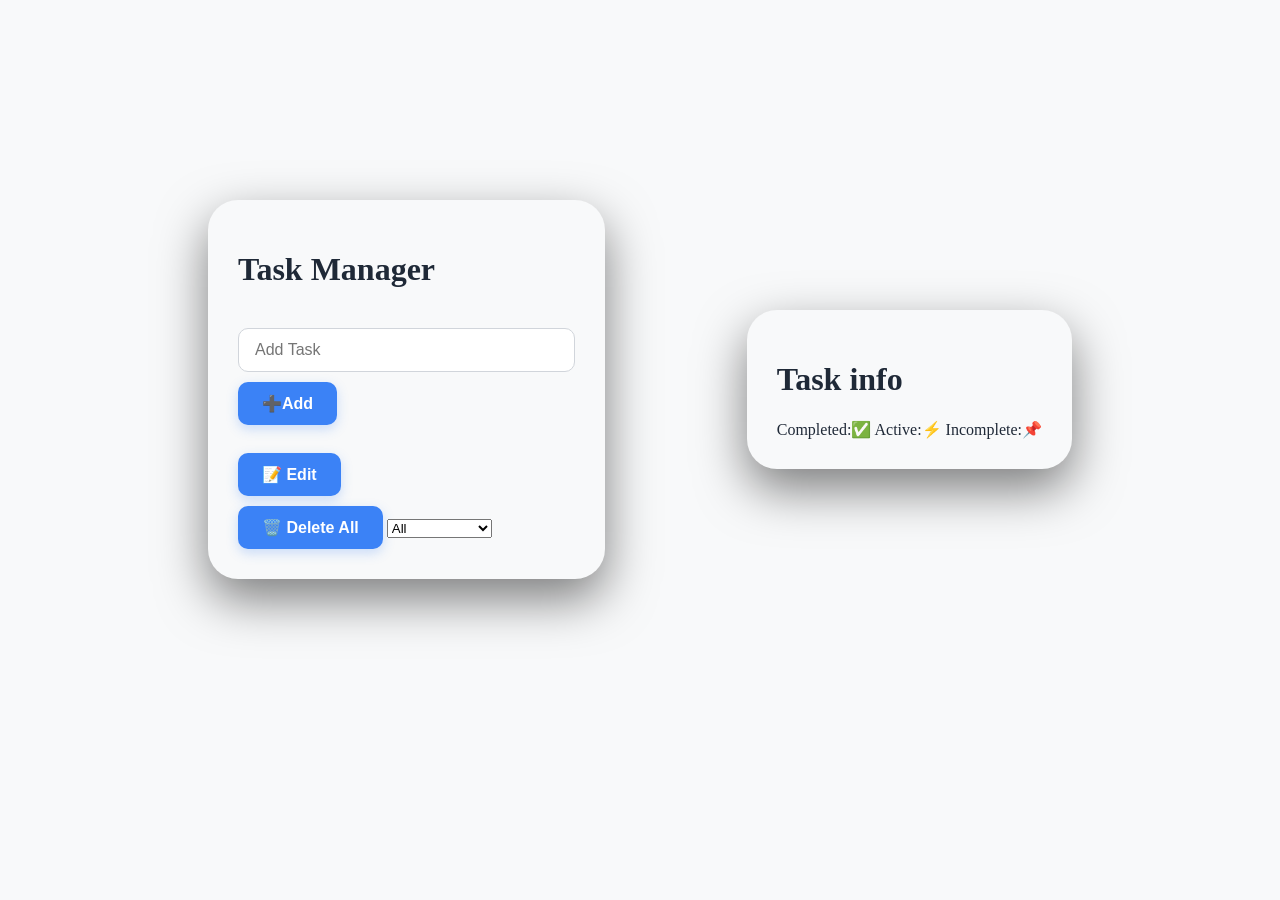
==== index.html @ c4377198 "Initial commit" ====
<!DOCTYPE html>
<html lang="en">
<head>
    <meta charset="UTF-8">
    <meta name="viewport" content="width=device-width, initial-scale=1.0">
    <title>Task Manager</title>
    <link rel="stylesheet" href="style.css">
</head>
<body>
    <div id="main-div">
        <div id="task-manager">

            <h1>Task Manager</h1>
            <br>
            <div id="add-task">
                <input type="text" name="addTask" class="inputTask" placeholder="Add Task">
                <button id="addBtn">➕Add</button>
            </div>
            <br>
            <div id="edit-task">
                
            </div>
            <button id="editBtn">📝 Edit</button>
            <br>
        
            <button id="deleteBtn">🗑️ Delete All</button>
        
            <select name="filter" id="filter">
                <option class="all" value="All">All</option>
                <option class="active" value="Active">⚡Active</option>
                <option class="completed" value="Completed">✅Completed</option>
                <option class="incomplete" value="Incompleted">📌Incomplete</option>
            </select>

        </div>
        <div id="task-info">
            <h1>Task info</h1>
            Completed:✅
            Active:⚡ 
            Incomplete:📌
            <div id="task-display">
            </div>
        </div>
    </div>



    <script src="script.js"></script>
</body>
</html>
---- style.css ----
body{
    background: #F8F9FA;
    color: #1F2937;
    background-image: url(https://images.unsplash.com/photo-1634017839464-5c339ebe3cb4?q=80&w=1920&auto=format&fit=crop);
}

#main-div{
    display: flex;
    justify-content: space-between;
    align-items: center;
    margin: 200px;
}
#task-manager{
    border: black;
    background: #F8F9FA;
    border-radius: 30px;
    border: 20px;
    padding: 30px;
    /* Temporary test shadow - very dark and large */
    box-shadow: 0 20px 50px rgba(0, 0, 0, 0.5);
}
#task-info{
        border: black;
    background: #F8F9FA;
    border-radius: 30px;
    border: 20px;
    padding: 30px;
    /* Temporary test shadow - very dark and large */
    box-shadow: 0 20px 50px rgba(0, 0, 0, 0.5);
}
#add-task{
}
#inputTask{
    
}
#addBtn{
  padding: 12px 24px;
  background: #3B82F6;
  color: white;
  border: none;
  border-radius: 10px;
  font-size: 16px;
  font-weight: 600;
  font-family: "Inter", sans-serif;
  cursor: pointer;
  transition: all 0.25s ease;
  box-shadow: 0 4px 12px rgba(59, 130, 246, 0.25);

}
#addBtn:hover {
  background: #2563EB;
  transform: translateY(-2px);
  box-shadow: 0 8px 18px rgba(59, 130, 246, 0.35);
}
  #edit-task{

}
#editBtn{
    margin-top: 10px;
      padding: 12px 24px;
  background: #3B82F6;
  color: white;
  border: none;
  border-radius: 10px;
  font-size: 16px;
  font-weight: 600;
  font-family: "Inter", sans-serif;
  cursor: pointer;
  transition: all 0.25s ease;
  box-shadow: 0 4px 12px rgba(59, 130, 246, 0.25);
}
#editBtn:hover {
  background: #2563EB;
  transform: translateY(-2px);
  box-shadow: 0 8px 18px rgba(59, 130, 246, 0.35);
}
#deleteBtn{
    padding: 12px 24px;
  background: #3B82F6;
  color: white;
  border: none;
  border-radius: 10px;
  font-size: 16px;
  font-weight: 600;
  font-family: "Inter", sans-serif;
  cursor: pointer;
  transition: all 0.25s ease;
  box-shadow: 0 4px 12px rgba(59, 130, 246, 0.25);
  margin-top: 10px;
}
#deleteBtn:hover {
  background: #2563EB;
  transform: translateY(-2px);
  box-shadow: 0 8px 18px rgba(59, 130, 246, 0.35);
}
.inputTask{
      width: 100%;
  padding: 12px 16px;
  font-size: 16px;
  font-family: "Inter", sans-serif;

  color: #111827;
  background: #FFFFFF;

  border: 1.5px solid #D1D5DB;
  border-radius: 10px;

  outline: none;

  transition: all 0.25s ease;
  box-sizing: border-box;
  margin-bottom:10px ;
}
.hiddenBtn{
    margin-top: 12px;

    background: #10B981;
    color: white;

    border: none;
    border-radius: 10px;

    font-size: 15px;
    font-weight: 600;

    cursor: pointer;
    transition: all 0.25s ease;

    box-shadow: 0 5px 15px rgba(0,0,0,.15);
}
.hiddenBtn:hover{
      background:  #088a5f;
  transform: translateY(-2px);
  box-shadow: 0 8px 18px rgba(59, 130, 246, 0.35);
}
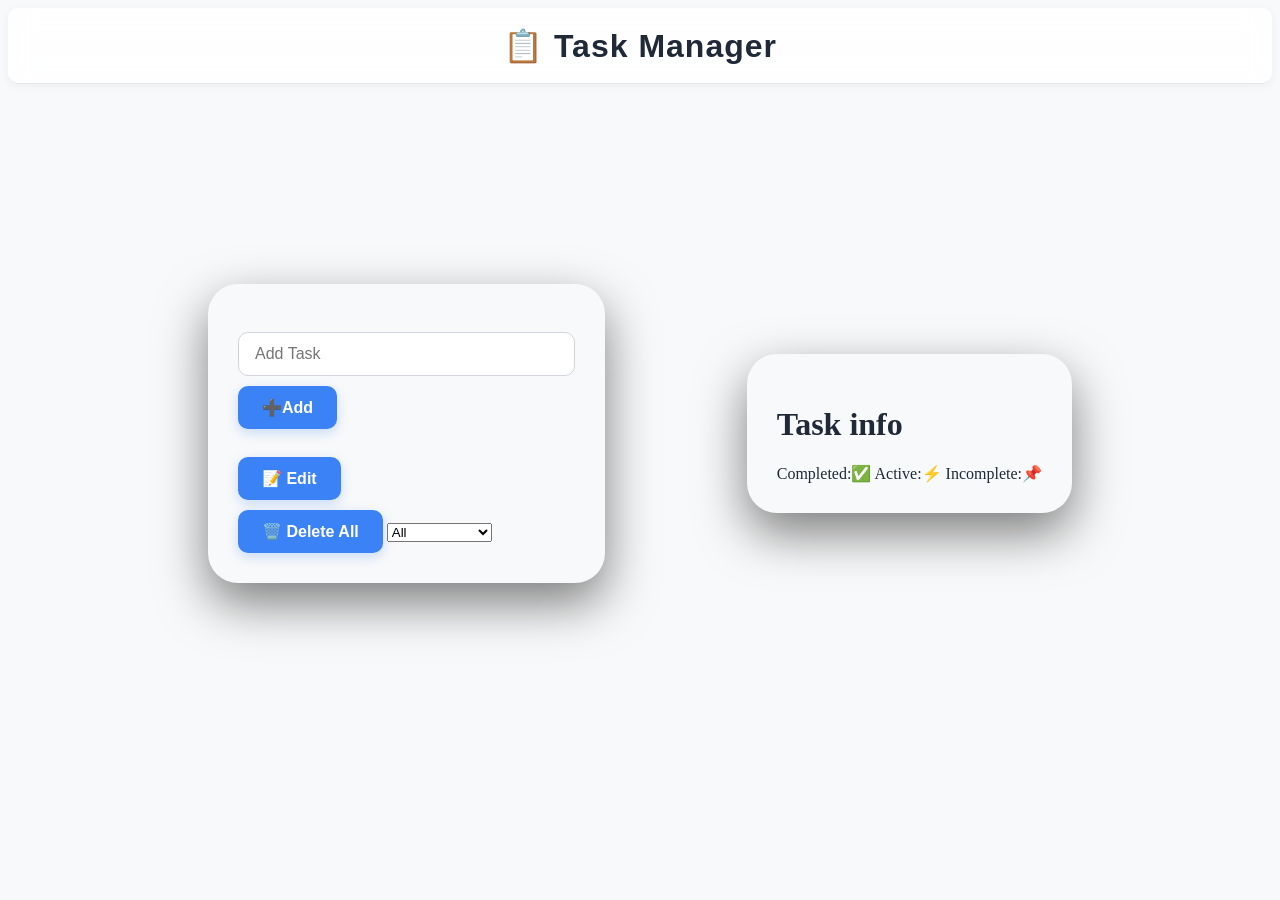
==== commit e7707499: "Ui changes" ====
--- a/index.html
+++ b/index.html
@@ -7,10 +7,11 @@
     <link rel="stylesheet" href="style.css">
 </head>
 <body>
-    <div id="main-div">
+    <header class="header">
+        <h1>📋 Task Manager</h1>
+    </header>    <div id="main-div">
         <div id="task-manager">
 
-            <h1>Task Manager</h1>
             <br>
             <div id="add-task">
                 <input type="text" name="addTask" class="inputTask" placeholder="Add Task">
--- a/style.css
+++ b/style.css
@@ -132,4 +132,32 @@
       background:  #088a5f;
   transform: translateY(-2px);
   box-shadow: 0 8px 18px rgba(59, 130, 246, 0.35);
+}
+.header {
+    position: sticky;
+    top: 0;
+    z-index: 1000;
+
+    display: flex;
+    justify-content: center;
+    align-items: center;
+
+    height: 75px;
+
+    background: rgba(255, 255, 255, 0.85);
+    backdrop-filter: blur(12px);
+    -webkit-backdrop-filter: blur(12px);
+
+    border-bottom: 1px solid #e5e7eb;
+    border-radius: 10px;
+    box-shadow: 0 2px 10px rgba(0, 0, 0, 0.05);
+}
+
+.header h1 {
+    font-family: "Inter", sans-serif;
+    font-size: 2rem;
+    font-weight: 700;
+    color: #1F2937;
+
+    letter-spacing: 1px;
 }
